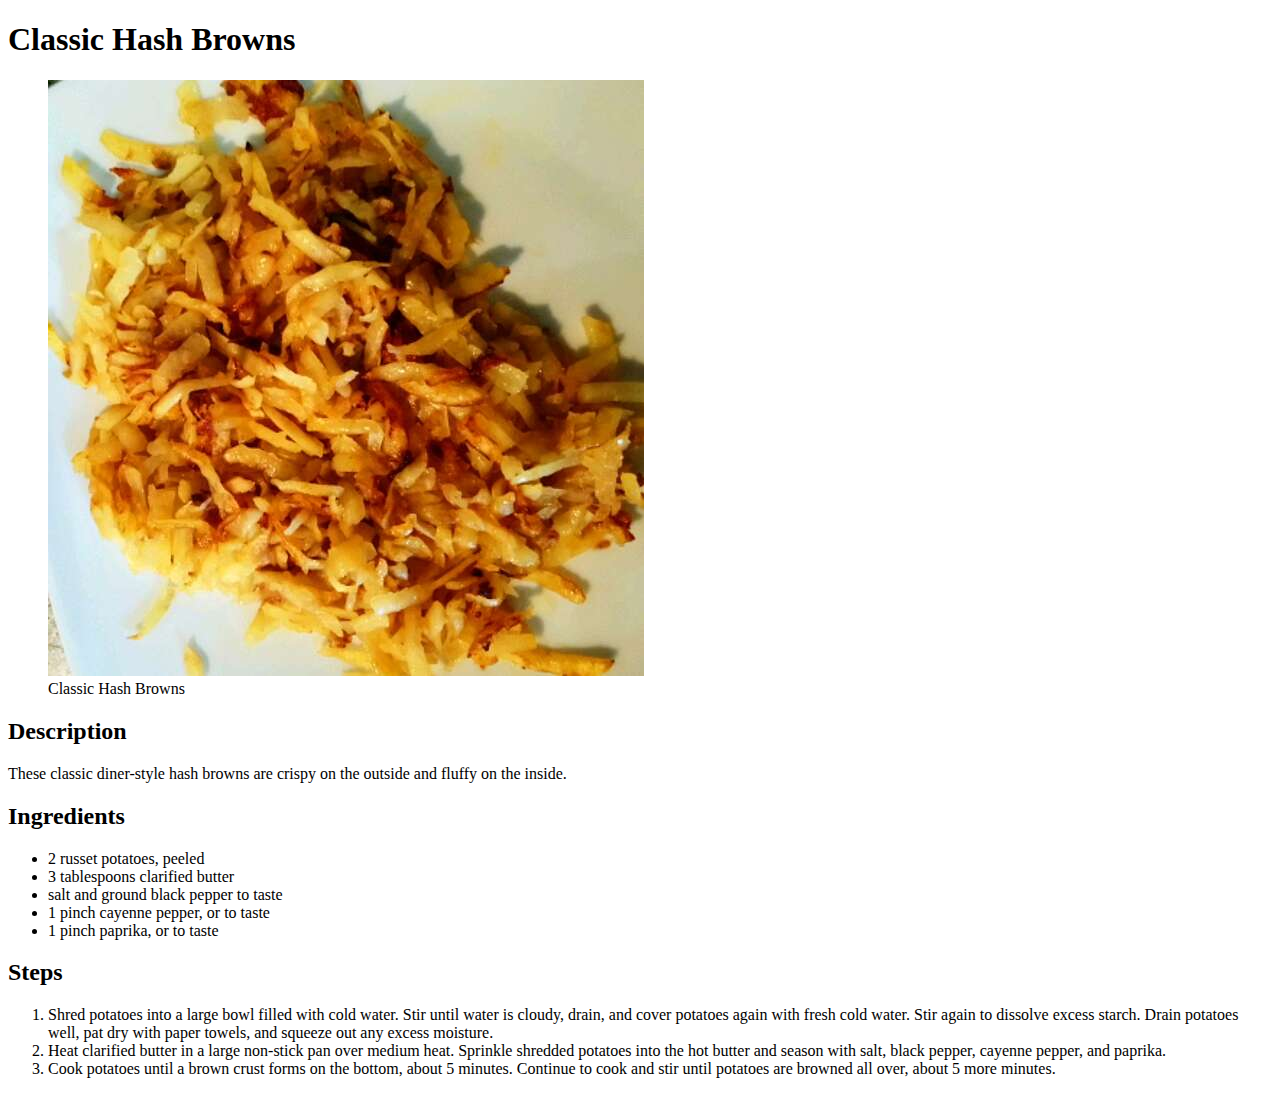
==== recipes/classic-hash-browns.html @ 79e37a5f "Add lemon-ricotta and hash-browns page markup" ====
<!DOCTYPE html>
<html lang="en">
  <head>
    <meta charset="UTF-8" />
    <meta http-equiv="X-UA-Compatible" content="IE=edge" />
    <meta name="viewport" content="width=device-width, initial-scale=1.0" />
    <title>Odin Recipes - Classic Hash Browns</title>
  </head>
  <body>
    <div class="page-content">
      <article class="recipe">
        <section class="recipe__intro">
          <h1 class="recipe__title">Classic Hash Browns</h1>
          <figure class="recipe__image">
            <img
              src="../images/classic-hash-browns.jpeg"
              alt="Classic Hash Browns"
              title="Classic Hash Browns"
            />
            <figcaption>Classic Hash Browns</figcaption>
          </figure>
        </section>

        <section class="recipe__description">
          <h2 class="recipe__description-title">Description</h2>
          <p class="recipe__description-content">
            These classic diner-style hash browns are crispy on the outside and
            fluffy on the inside.
          </p>

          <h2 class="recipe__description-title">Ingredients</h2>
          <ul class="recipe__description-list ingredients-list">
            <li class="ingredients-list__item">2 russet potatoes, peeled</li>
            <li class="ingredients-list__item">
              3 tablespoons clarified butter
            </li>
            <li class="ingredients-list__item">
              salt and ground black pepper to taste
            </li>
            <li class="ingredients-list__item">
              1 pinch cayenne pepper, or to taste
            </li>
            <li class="ingredients-list__item">1 pinch paprika, or to taste</li>
          </ul>

          <h2 class="recipe-description__title">Steps</h2>
          <ol class="recipe-description__list steps">
            <li class="recipe-description__item">
              Shred potatoes into a large bowl filled with cold water. Stir
              until water is cloudy, drain, and cover potatoes again with fresh
              cold water. Stir again to dissolve excess starch. Drain potatoes
              well, pat dry with paper towels, and squeeze out any excess
              moisture.
            </li>
            <li class="recipe-description__item">
              Heat clarified butter in a large non-stick pan over medium heat.
              Sprinkle shredded potatoes into the hot butter and season with
              salt, black pepper, cayenne pepper, and paprika.
            </li>
            <li class="recipe-description__item">
              Cook potatoes until a brown crust forms on the bottom, about 5
              minutes. Continue to cook and stir until potatoes are browned all
              over, about 5 more minutes.
            </li>
          </ol>
        </section>
      </article>
    </div>
  </body>
</html>
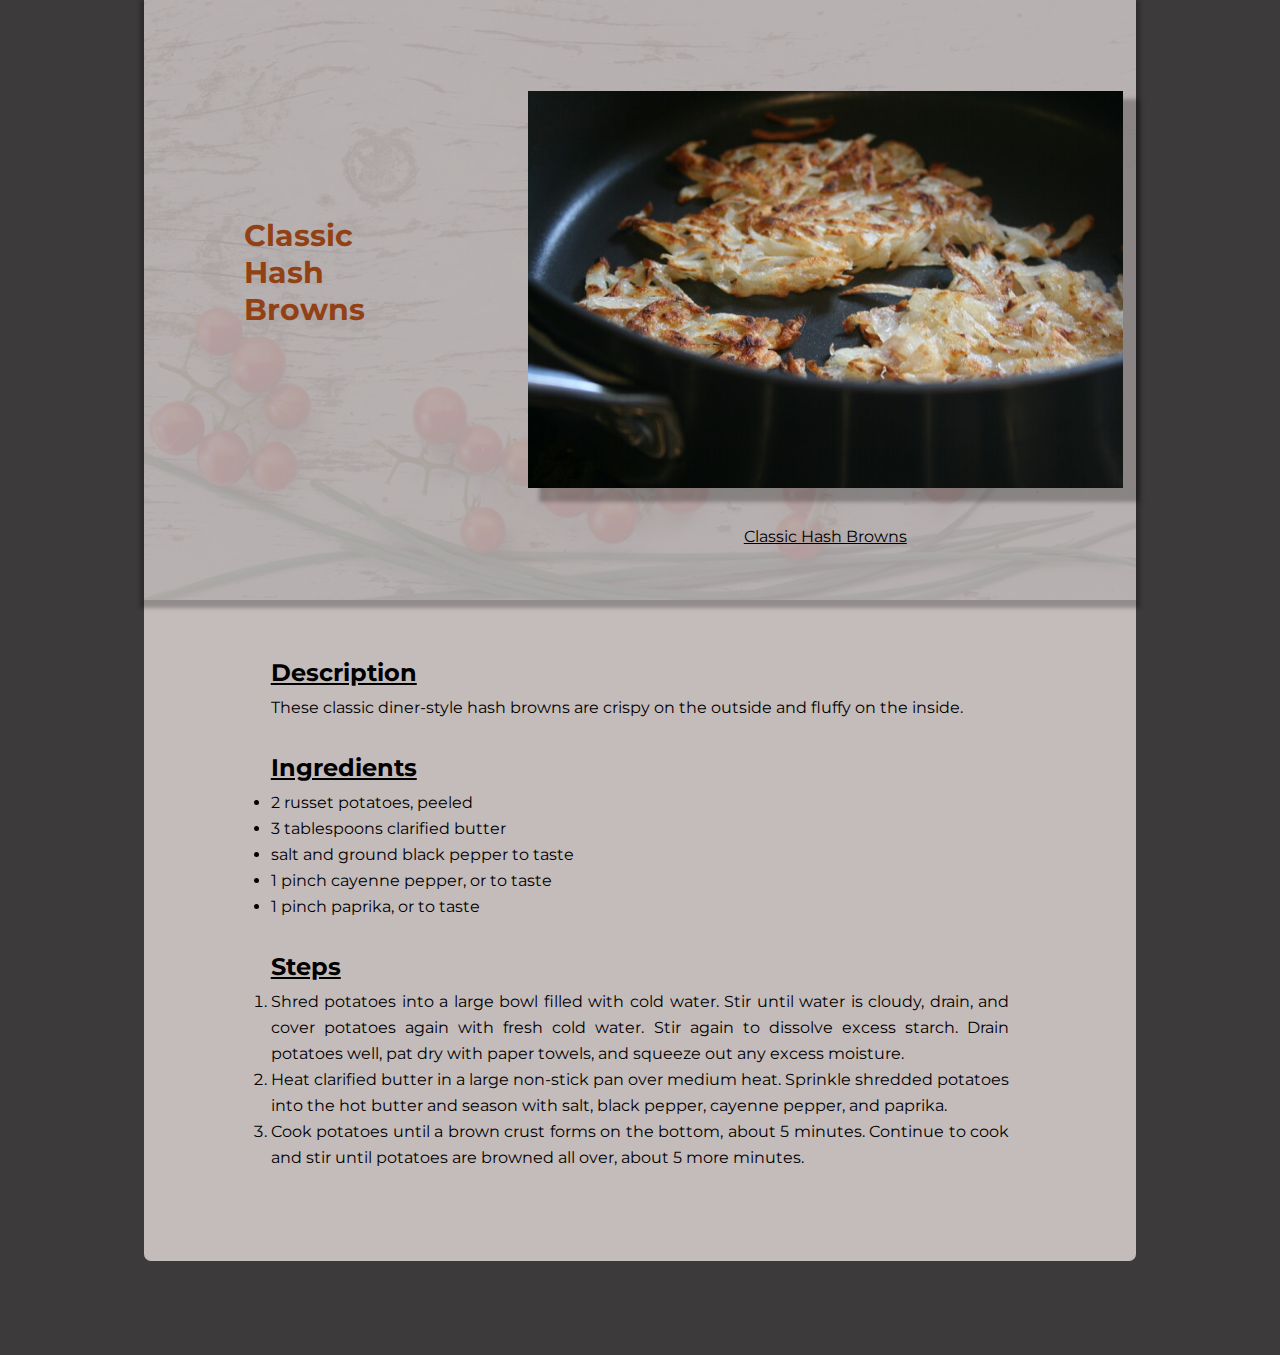
==== commit 9e9dc2df: "Add style for recipe pages" ====
--- a/recipes/classic-hash-browns.html
+++ b/recipes/classic-hash-browns.html
@@ -4,12 +4,15 @@
     <meta charset="UTF-8" />
     <meta http-equiv="X-UA-Compatible" content="IE=edge" />
     <meta name="viewport" content="width=device-width, initial-scale=1.0" />
+    <link rel="stylesheet" href="../css/main.css">
+    <link rel="stylesheet" href="../css/recipe-pages.css">
     <title>Odin Recipes - Classic Hash Browns</title>
   </head>
   <body>
     <div class="page-content">
       <article class="recipe">
         <section class="recipe__intro">
+          <div class="overlay"></div>
           <h1 class="recipe__title">Classic Hash Browns</h1>
           <figure class="recipe__image">
             <img
@@ -43,21 +46,21 @@
             <li class="ingredients-list__item">1 pinch paprika, or to taste</li>
           </ul>
 
-          <h2 class="recipe-description__title">Steps</h2>
-          <ol class="recipe-description__list steps">
-            <li class="recipe-description__item">
+          <h2 class="recipe__description-title">Steps</h2>
+          <ol class="recipe__description-list steps">
+            <li class="recipe__description-item">
               Shred potatoes into a large bowl filled with cold water. Stir
               until water is cloudy, drain, and cover potatoes again with fresh
               cold water. Stir again to dissolve excess starch. Drain potatoes
               well, pat dry with paper towels, and squeeze out any excess
               moisture.
             </li>
-            <li class="recipe-description__item">
+            <li class="recipe__description-item">
               Heat clarified butter in a large non-stick pan over medium heat.
               Sprinkle shredded potatoes into the hot butter and season with
               salt, black pepper, cayenne pepper, and paprika.
             </li>
-            <li class="recipe-description__item">
+            <li class="recipe__description-item">
               Cook potatoes until a brown crust forms on the bottom, about 5
               minutes. Continue to cook and stir until potatoes are browned all
               over, about 5 more minutes.
--- a/css/main.css
+++ b/css/main.css
@@ -0,0 +1,27 @@
+
+/* 
+TODO 
+
+1.define styles that apply globally in the project
+-font settings
+-margin settings
+-background color settings
+
+
+*/
+
+/* Google fonts */
+@import url('https://fonts.googleapis.com/css2?family=Montserrat:wght@400;700&display=swap');
+
+* {
+    margin: 0;
+    padding: 0;
+    box-sizing: border-box;  
+}
+
+body {
+    font-family: 'Montserrat', sans-serif;
+    background-color: rgba(48, 46, 46, 0.94);
+    height: 100%;
+}
+
--- a/css/recipe-pages.css
+++ b/css/recipe-pages.css
@@ -0,0 +1,83 @@
+
+.page-content {
+    width: calc(100% - 22.46%);
+    margin-left: auto;
+    margin-right: auto;
+}
+
+.recipe {
+    margin-bottom: 94px;
+}
+
+.recipe__intro {
+    height: 600px;
+    position: relative;
+    background-color: rgba(239, 229, 229, 0.616);
+    box-shadow: rgba(0, 0, 0, 0.25) 0px 4px 4px 4px;
+}
+
+.overlay {
+    display: block;
+    position: absolute;
+    top: 0;
+    left: 0;
+    width: 100%;
+    height: 600px;
+    background-image: url(../images/background-table.jpg);
+    background-repeat: no-repeat;
+    background-size: cover;
+    z-index: -1;
+    opacity: 0.2;
+}
+
+.recipe__intro > * {
+    display: inline-block;
+    vertical-align: middle;
+    
+}
+
+.recipe__title {
+    width: 180px;
+    font-size: 30px;
+    margin-left: 100px;
+    font-weight: bold;
+    color: rgba(146, 65, 20, 1);
+    
+}
+
+
+.recipe__image {
+    margin-top: 91px;
+    margin-left: 100px;
+}
+
+img {
+    box-shadow: rgba(0, 0, 0, 0.25) 14px 11px 4px 3px;
+    
+    max-width: 595px;
+    max-height: 397px;
+}
+
+figcaption {
+    margin-top: 35px;
+    text-align: center;
+    font-weight: normal;
+    text-decoration: underline;
+}
+
+.recipe__description {
+    background-color: rgba(196, 187, 187, 1);
+    padding: 58px 127px;
+    text-align: justify;
+    border-radius: 0px 0px 7px 7px;
+}
+
+.recipe__description-title {
+    margin-bottom: 8px;
+    text-decoration: underline;
+}
+
+.recipe__description-content, .ingredients-list, .steps {
+    margin-bottom: 32px;
+    line-height: 26px;
+}
